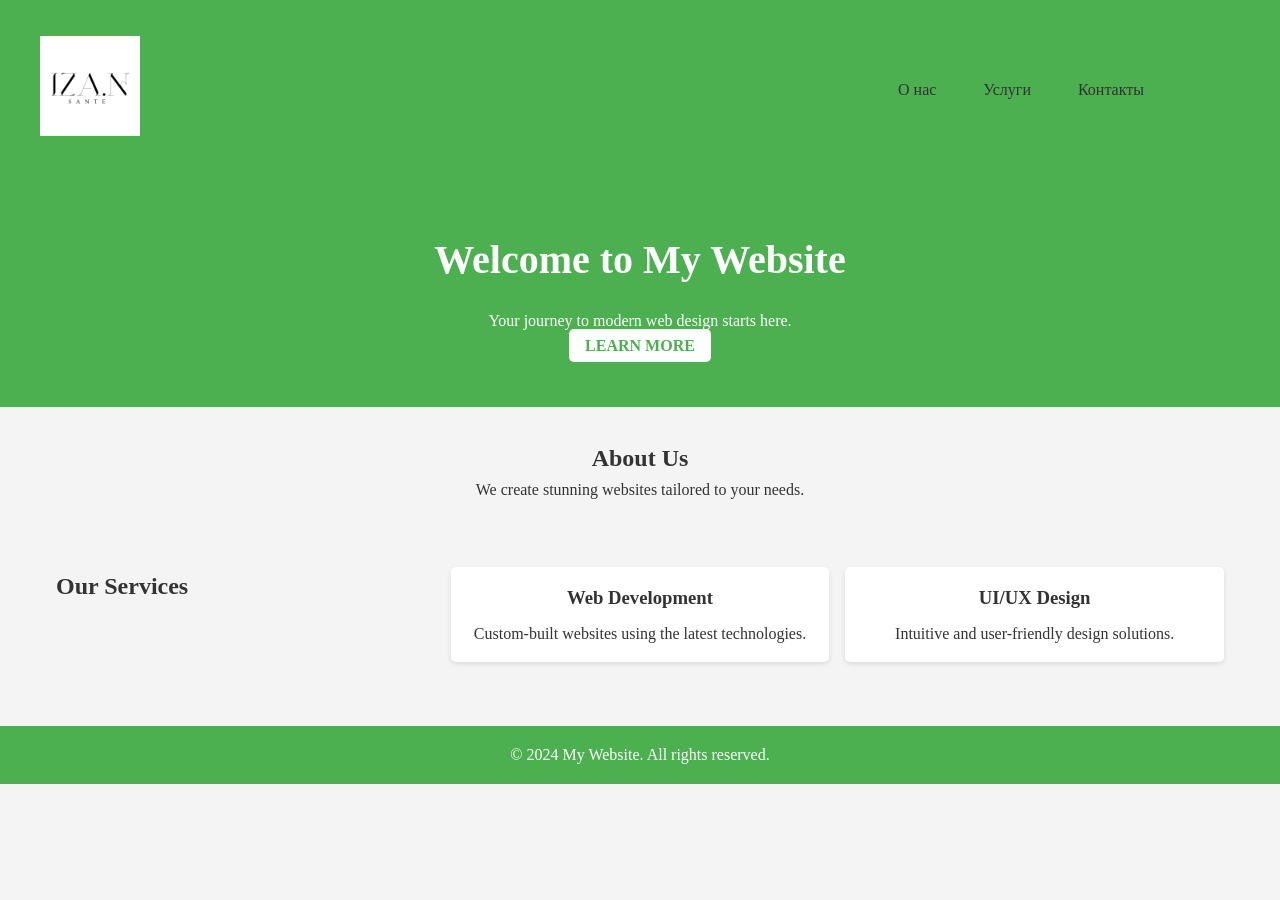
==== index.html @ 3efe39da "Ai version" ====
<!DOCTYPE html>
<html lang="fr">
<head>
    <meta charset="UTF-8">
    <meta name="viewport" content="width=device-width, initial-scale=1.0">
    <meta name="description" content="A modern HTML and CSS template">
    <meta name="author" content="Your Name">
    <title>Standard HTML & CSS Template</title>
    <link rel="stylesheet" href="css/style.css">
</head>
<body>
    <!-- Header Section -->
    <header class="main-header">
        <nav class="navbar">
            <a href="#" class="logo">
                <img src="images/logo.png" alt="Логотип компании" class="logo-image">
            </a>
            <ul class="nav-links">
                <li><a href="#about">О нас</a></li>
                <li><a href="#services">Услуги</a></li>
                <li><a href="#contact">Контакты</a></li>
            </ul>
        </nav>
    </header>

    <!-- Main Content -->
    <main>
        <section id="hero" class="hero-section">
            <h1>Welcome to My Website</h1>
            <p>Your journey to modern web design starts here.</p>
            <a href="#about" class="btn">Learn More</a>
        </section>

        <section id="about" class="about-section">
            <h2>About Us</h2>
            <p>We create stunning websites tailored to your needs.</p>
        </section>

        <section id="services" class="services-section">
            <h2>Our Services</h2>
            <div class="service">
                <h3>Web Development</h3>
                <p>Custom-built websites using the latest technologies.</p>
            </div>
            <div class="service">
                <h3>UI/UX Design</h3>
                <p>Intuitive and user-friendly design solutions.</p>
            </div>
        </section>
    </main>

    <!-- Footer -->
    <footer class="main-footer">
        <p>&copy; 2024 My Website. All rights reserved.</p>
    </footer>
</body>
</html>
---- css/style.css ----
/* General Reset */
* {
    margin: 0;
    padding: 0;
    box-sizing: border-box;
}

/* Root Variables */
:root {
    --primary-color: #4CAF50;
    --secondary-color: #f4f4f4;
    --font-family: 'Arial, sans-serif';
    --text-color: #333;
    --button-color: #ffffff;
    --button-hover-color: #45a049;
}

/* Global Styles */
body {
    font-family: var(--font-family);
    color: var(--text-color);
    line-height: 1.6;
    background-color: var(--secondary-color);
}

/* Header and Navigation */
.main-header {
    background: var(--primary-color);
    color: var(--button-color);
    padding: 1rem 0;
}

.navbar {
    display: flex;
    justify-content: space-between;
    align-items: center;
    max-width: 1200px;
    margin: 0 auto;
    padding: 0 1rem;
}

.nav-links {
    list-style: none;
    display: flex;
}

.nav-links li {
    margin: 0 1rem;
}

.nav-links a {
    color: var(--button-color);
    text-decoration: none;
}

.nav-links a:hover {
    text-decoration: underline;
}

/* Hero Section */
.hero-section {
    text-align: center;
    padding: 3rem 1rem;
    background: var(--primary-color);
    color: var(--button-color);
}

.hero-section h1 {
    font-size: 2.5rem;
    margin-bottom: 1rem;
}

.hero-section .btn {
    background: var(--button-color);
    color: var(--primary-color);
    padding: 0.5rem 1rem;
    border: none;
    border-radius: 5px;
    text-transform: uppercase;
    font-weight: bold;
    cursor: pointer;
    text-decoration: none;
}

.hero-section .btn:hover {
    background: var(--button-hover-color);
    color: var(--button-color);
}

/* About Section */
.about-section {
    padding: 2rem 1rem;
    text-align: center;
}

/* Services Section */
.services-section {
    display: grid;
    grid-template-columns: repeat(auto-fit, minmax(300px, 1fr));
    gap: 1rem;
    padding: 2rem 1rem;
    max-width: 1200px;
    margin: 0 auto;
}

.service {
    background: #fff;
    padding: 1rem;
    border-radius: 5px;
    box-shadow: 0 2px 5px rgba(0, 0, 0, 0.1);
    text-align: center;
}

.service h3 {
    margin-bottom: 0.5rem;
}

/* Footer */
.main-footer {
    background: var(--primary-color);
    color: var(--button-color);
    text-align: center;
    padding: 1rem 0;
    margin-top: 2rem;
}


/* Стили для навигации */
.navbar {
    display: flex;
    align-items: center; /* Выравнивание по вертикали */
    justify-content: space-between; /* Пространство между логотипом и ссылками */
    padding: 20px; /* Внутренний отступ от краев страницы */
    margin: 0; /* Убираем внешние отступы */
}

/* Стили для логотипа */
.logo-image {
    width: 100px; /* Установите фиксированную ширину логотипа */
    height: auto; /* Сохраняем пропорции */
    margin-left: 20px; /* Отступ от левого края страницы */
}

/* Навигационные ссылки */
.nav-links {
    list-style: none; /* Убираем маркеры списка */
    display: flex;
    gap: 15px; /* Расстояние между ссылками */
    margin-right: 20px; /* Отступ от правого края */
}

.nav-links a {
    text-decoration: none; /* Убираем подчеркивание */
    color: #333; /* Цвет текста */
    font-size: 16px; /* Размер текста */
}

.nav-links a:hover {
    color: #4CAF50; /* Цвет при наведении */
}
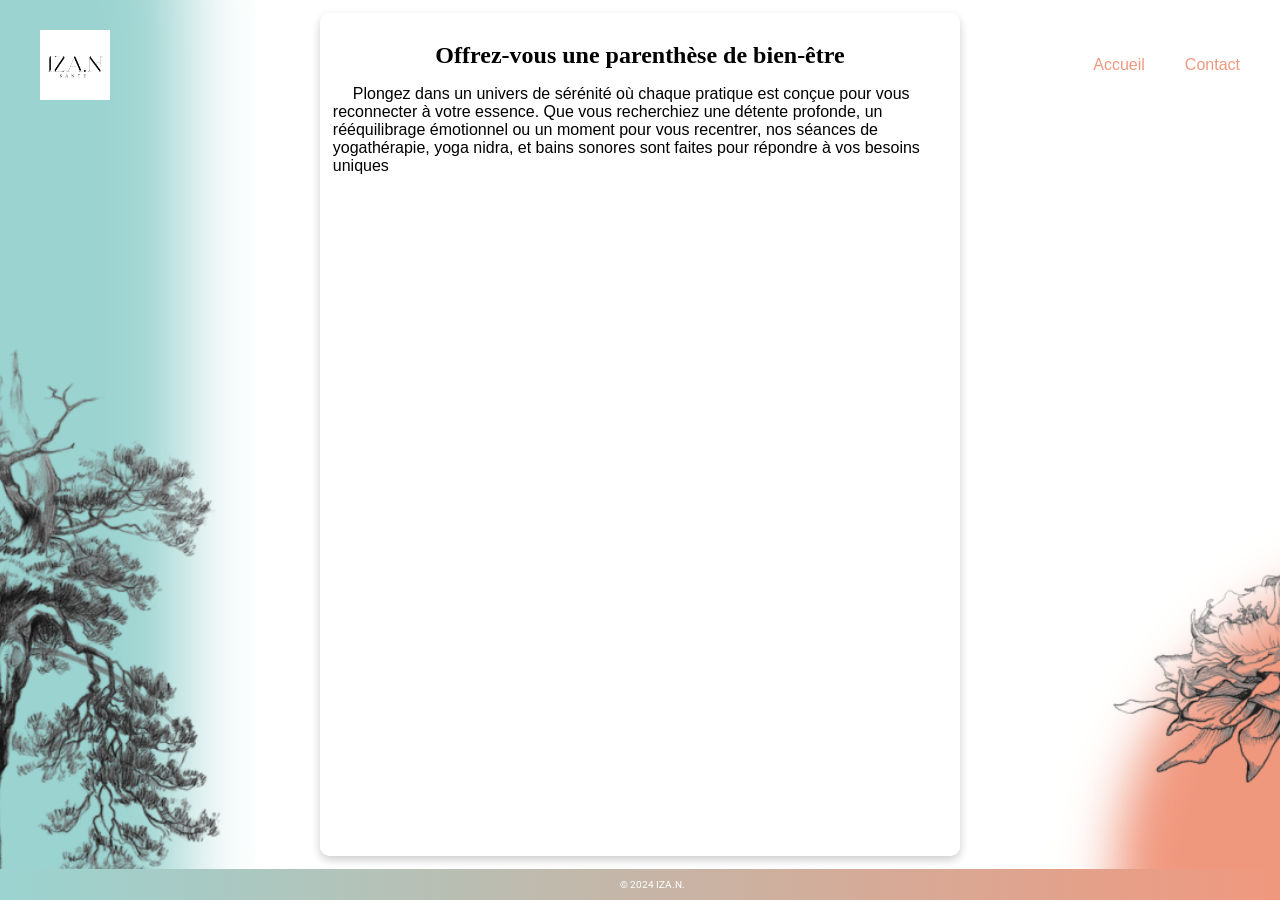
==== commit 3411d5e9: "premier version with menu two pages with navigation (without content)" ====
--- a/index.html
+++ b/index.html
@@ -1,57 +1,65 @@
+
 <!DOCTYPE html>
 <html lang="fr">
 <head>
     <meta charset="UTF-8">
     <meta name="viewport" content="width=device-width, initial-scale=1.0">
-    <meta name="description" content="A modern HTML and CSS template">
-    <meta name="author" content="Your Name">
-    <title>Standard HTML & CSS Template</title>
+    <title>IZA.N</title>
     <link rel="stylesheet" href="css/style.css">
+    <link href="https://fonts.googleapis.com/css2?family=Roboto:wght@400;500;700&display=swap" rel="stylesheet">
+    
 </head>
 <body>
-    <!-- Header Section -->
-    <header class="main-header">
+
+    <!-- Header -->
+    <header>
         <nav class="navbar">
-            <a href="#" class="logo">
-                <img src="images/logo.png" alt="Логотип компании" class="logo-image">
-            </a>
-            <ul class="nav-links">
-                <li><a href="#about">О нас</a></li>
-                <li><a href="#services">Услуги</a></li>
-                <li><a href="#contact">Контакты</a></li>
+            <!-- Logo -->
+        <a href="index.html" class="logo">
+            <img src="images/logo.png" title="IZA.N" alt="IZA.N">
+        </a>
+            <!-- Burger-icon -->
+            <div class="burger" id="burger">
+                <span></span>
+                <span></span>
+                <span></span>
+            </div>
+            <!-- Menu -->
+            <ul class="menu" id="menu">
+                <li><a href="index.html">Accueil</a></li>
+                <li><a href="contact.html">Contact</a></li>
             </ul>
         </nav>
     </header>
 
-    <!-- Main Content -->
-    <main>
-        <section id="hero" class="hero-section">
-            <h1>Welcome to My Website</h1>
-            <p>Your journey to modern web design starts here.</p>
-            <a href="#about" class="btn">Learn More</a>
-        </section>
 
-        <section id="about" class="about-section">
-            <h2>About Us</h2>
-            <p>We create stunning websites tailored to your needs.</p>
-        </section>
 
-        <section id="services" class="services-section">
-            <h2>Our Services</h2>
-            <div class="service">
-                <h3>Web Development</h3>
-                <p>Custom-built websites using the latest technologies.</p>
-            </div>
-            <div class="service">
-                <h3>UI/UX Design</h3>
-                <p>Intuitive and user-friendly design solutions.</p>
-            </div>
-        </section>
-    </main>
+    <!-- Content -->
+    <div class="content">
+        <h1 >Offrez-vous une parenthèse de bien-être</h1>
+        <p>
+            Plongez dans un univers de sérénité où chaque 
+            pratique est conçue pour vous reconnecter à votre essence.
+            Que vous recherchiez une détente profonde, un rééquilibrage émotionnel
+            ou un moment pour vous recentrer, nos séances de yogathérapie, yoga nidra,
+            et bains sonores sont faites pour répondre à vos besoins uniques
+
+        </p>
+    </div>
+
+
 
     <!-- Footer -->
     <footer class="main-footer">
-        <p>&copy; 2024 My Website. All rights reserved.</p>
+        <footer class="gradient-block">
+              <div class="copyright">
+                <p>&nbsp &copy 2024 IZA.N.</p>
+              </div>
+        </footer>
     </footer>
+    
+
+
+    <script src="script.js"></script>
 </body>
 </html>
--- a/css/style.css
+++ b/css/style.css
@@ -1,162 +1,233 @@
-/* General Reset */
-* {
+html, body{
+    background-image: url(../images/background.png);
+    background-repeat: no-repeat;
+    background-position: center center;
+    background-attachment: fixed;
+    background-size: cover;
+    height: 100%;
     margin: 0;
-    padding: 0;
-    box-sizing: border-box;
-}
-
-/* Root Variables */
-:root {
-    --primary-color: #4CAF50;
-    --secondary-color: #f4f4f4;
-    --font-family: 'Arial, sans-serif';
-    --text-color: #333;
-    --button-color: #ffffff;
-    --button-hover-color: #45a049;
-}
-
-/* Global Styles */
-body {
-    font-family: var(--font-family);
-    color: var(--text-color);
-    line-height: 1.6;
-    background-color: var(--secondary-color);
-}
-
-/* Header and Navigation */
-.main-header {
-    background: var(--primary-color);
-    color: var(--button-color);
-    padding: 1rem 0;
-}
-
+    display: flex;
+    flex-direction: column;
+    min-height: 100vh; /* Высота экрана */
+    font-family: 'Lora', sans-serif;
+    }
+    .content {
+        flex: 1; /* Занимает оставшееся пространство */
+        margin-top: 1%;
+        margin-bottom: 1%;
+        margin-left: 25%; 
+        margin-right: 25%;
+        padding: 1%; /* Внутренние отступы */
+        background: rgba(255, 255, 255, 0.8); /* Белый фон с прозрачностью */
+        border-radius: 10px; /* Скругленные углы */
+        box-shadow: 0 4px 10px rgba(0, 0, 0, 0.2); /* Лёгкая тень */
+        
+    }
+    
+    .contacts-content{
+        text-align: center;
+        position: absolute;
+        top: 50%; 
+        left: 50%;
+    }
+
+ 
+    /* шрифты*/
+    body {
+        font-family: 'Lora', sans-serif;
+    }
+    h1, h2, h3 {
+        text-align: center;
+        font-family: 'Playfair Display', serif;
+       
+    }
+
+    p {
+        text-indent: 20px;
+    }
+
+    @media (max-width: 768px) {
+        body {
+            font-size: 12px; /* Уменьшаем размер шрифта для небольших экранов */
+        }
+        
+        h1 {
+            font-size: 20px; /* Уменьшаем заголовок */
+        }
+    }
+    
+    @media (min-width: 1200px) {
+        body {
+            font-size: 16px; /* Увеличиваем размер шрифта для больших экранов */
+        }
+    
+        h1 {
+            font-size: 24px; /* Увеличиваем заголовок */
+        }
+        
+    }
+    /* контактные данные */
+    .contact-info li {
+        text-align: center;
+        font-family: 'Poppins', sans-serif;
+        font-weight: 500;
+        list-style-type: none;
+
+    }
+    
+   
+    
+
+header {
+    width: 100%;
+    position: fixed;
+    z-index: 1000; /* Поверх остальных элементов */
+}
+
+.logo img {
+    justify-content: flex-start;
+    padding: 20px 20px;
+    height: 70px; /* Задайте нужную высоту логотипа */
+    object-fit: contain; /* Сохраняем пропорции изображения */
+    display: block; /* Убираем лишние отступы */
+}
+
+/* Навигация */
 .navbar {
     display: flex;
     justify-content: space-between;
     align-items: center;
-    max-width: 1200px;
-    margin: 0 auto;
-    padding: 0 1rem;
-}
-
-.nav-links {
+    padding: 10px 20px;
+    color:  #f0987e;
+    position: relative;
+    font-family: 'Poppins', sans-serif;
+}
+
+
+/* Стили бургер-иконки */
+.burger {
+    width: 30px;
+    cursor: pointer;
+    display: flex;
+    flex-direction: column;
+    justify-content: space-between;
+    height: 20px;
+    z-index: 1100; /* Чтобы бургер был поверх */
+}
+
+.burger span {
+    display: block;
+    height: 3px;
+    background: rgb(0, 0, 0);
+    border-radius: 10px;
+    transition: all 0.3s ease;
+}
+
+.menu {
     list-style: none;
     display: flex;
-}
-
-.nav-links li {
-    margin: 0 1rem;
-}
-
-.nav-links a {
-    color: var(--button-color);
+    flex-direction: column;
+    position: fixed;
+    top: 0;
+    right: -100%; /* Убираем меню за правый край */
+    width: 20%; 
+    height: 100vh; /* Высота экрана */
+    background: linear-gradient(180deg, #9bd3d0, #f0987e); /* Градиент для меню */
+    padding: 20px;
+    z-index: 1000; /* Поверх всего */
+    overflow-y: auto; /* Прокрутка */
+    transition: transform 0.3s ease; /* Анимация открытия */
+    transform: translateX(100%); /* По умолчанию скрыто справа */
+}
+
+.menu.open {
+    right: 0;
+    display: flex;
+    transform: translateX(0); /* Показываем меню */
+}
+
+.menu li {
+    margin: 10px 0;
+}
+
+.menu a {
     text-decoration: none;
-}
-
-.nav-links a:hover {
-    text-decoration: underline;
-}
-
-/* Hero Section */
-.hero-section {
+    color: rgb(255, 255, 255);
+    font-size: 16px;
+    transition: color 0.3s;
+}
+
+.menu a:hover {
+    color: #f0987e;
+}
+
+/* Анимация для открытого состояния */
+.burger.open span:nth-child(1) {
+    transform: rotate(45deg) translate(5px, 5px);
+}
+
+.burger.open span:nth-child(2) {
+    opacity: 0;
+}
+
+.burger.open span:nth-child(3) {
+    transform: rotate(-45deg) translate(5px, -5px);
+}
+
+/* Горизонтальное меню на широком экране */
+@media (min-width: 768px) {
+    .menu {
+        top: 0;
+        background: linear-gradient(180deg, #9bd3d0, #f0987e); /* Градиент для меню */
+        flex-direction: row; /* Горизонтальное расположение */
+        position: static; /* Позиция меню */
+        height: auto; /* Убираем фиксированную высоту */
+        width: auto; /* Автоматическая ширина */
+        background: none; /* Убираем фон */
+        padding: 0;
+        transform: none; /* Убираем трансформацию */
+        display: flex; /* Отображаем меню */
+    }
+    .menu a {
+        text-decoration: none;
+        color: #f0987e;
+        font-size: 16px;
+        transition: color 0.3s;
+    }
+    .menu a:hover {
+        color: #9bd3d0;
+    }
+    .menu li {
+        margin: 0 20px; /* Отступы между пунктами меню */
+    }
+
+    .burger {
+        display: none; /* Скрываем бургер-иконку */
+    }
+}
+
+
+
+
+footer {
     text-align: center;
-    padding: 3rem 1rem;
-    background: var(--primary-color);
-    color: var(--button-color);
-}
-
-.hero-section h1 {
-    font-size: 2.5rem;
-    margin-bottom: 1rem;
-}
-
-.hero-section .btn {
-    background: var(--button-color);
-    color: var(--primary-color);
-    padding: 0.5rem 1rem;
-    border: none;
-    border-radius: 5px;
-    text-transform: uppercase;
-    font-weight: bold;
-    cursor: pointer;
-    text-decoration: none;
-}
-
-.hero-section .btn:hover {
-    background: var(--button-hover-color);
-    color: var(--button-color);
-}
-
-/* About Section */
-.about-section {
-    padding: 2rem 1rem;
+    color: white; /* Цвет текста */
+    font-size: 10px;
+    font-family: 'Roboto', sans-serif;
     text-align: center;
-}
-
-/* Services Section */
-.services-section {
-    display: grid;
-    grid-template-columns: repeat(auto-fit, minmax(300px, 1fr));
-    gap: 1rem;
-    padding: 2rem 1rem;
-    max-width: 1200px;
-    margin: 0 auto;
-}
-
-.service {
-    background: #fff;
-    padding: 1rem;
-    border-radius: 5px;
-    box-shadow: 0 2px 5px rgba(0, 0, 0, 0.1);
-    text-align: center;
-}
-
-.service h3 {
-    margin-bottom: 0.5rem;
-}
-
-/* Footer */
-.main-footer {
-    background: var(--primary-color);
-    color: var(--button-color);
-    text-align: center;
-    padding: 1rem 0;
-    margin-top: 2rem;
-}
-
-
-/* Стили для навигации */
-.navbar {
-    display: flex;
-    align-items: center; /* Выравнивание по вертикали */
-    justify-content: space-between; /* Пространство между логотипом и ссылками */
-    padding: 20px; /* Внутренний отступ от краев страницы */
-    margin: 0; /* Убираем внешние отступы */
-}
-
-/* Стили для логотипа */
-.logo-image {
-    width: 100px; /* Установите фиксированную ширину логотипа */
-    height: auto; /* Сохраняем пропорции */
-    margin-left: 20px; /* Отступ от левого края страницы */
-}
-
-/* Навигационные ссылки */
-.nav-links {
-    list-style: none; /* Убираем маркеры списка */
-    display: flex;
-    gap: 15px; /* Расстояние между ссылками */
-    margin-right: 20px; /* Отступ от правого края */
-}
-
-.nav-links a {
-    text-decoration: none; /* Убираем подчеркивание */
-    color: #333; /* Цвет текста */
-    font-size: 16px; /* Размер текста */
-}
-
-.nav-links a:hover {
-    color: #4CAF50; /* Цвет при наведении */
-}
-
-
+    }
+    .footer-content > div {
+    margin-bottom: 10px;
+    }
+    .gradient-block {
+        width: auto; /* Ширина блока */
+        height: auto; /* Высота блока */
+        background: linear-gradient(90deg, #9bd3d0, #f0987e); /* Градиент */
+        display: flex;
+        justify-content: center; /* Выравнивание по горизонтали */
+        align-items: center; /* Выравнивание по вертикали */
+    
+    }
+
+
+
